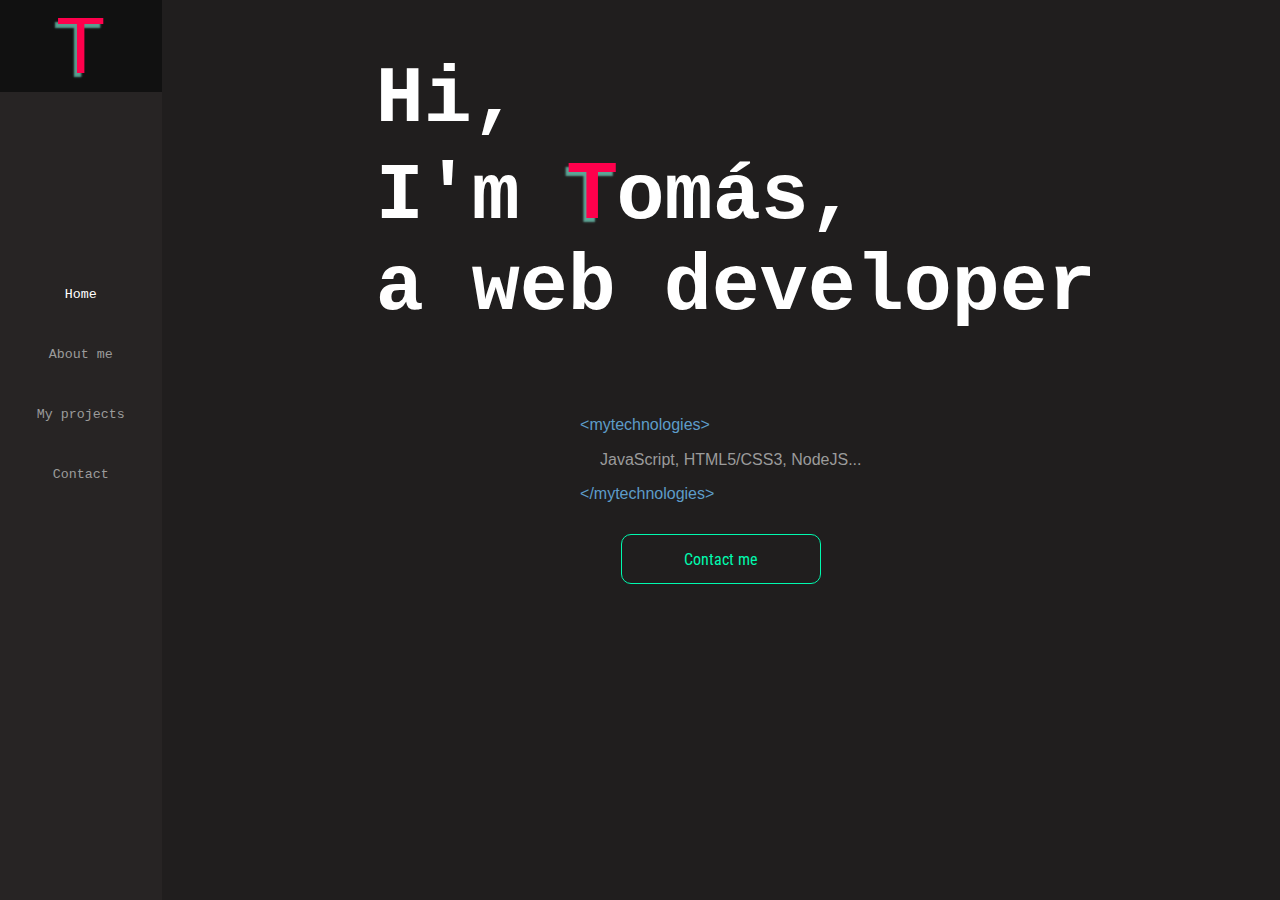
==== index.html @ ec98ce76 "fix: bugs e finalização do portfolio" ====
<!DOCTYPE html>
<html lang="en">
<head>
    <meta charset="UTF-8">
    <meta name="viewport" content="width=device-width, initial-scale=1.0">
    <title>My Portfolio</title>
    <link rel="stylesheet" href="./style/index.css">
    <link rel="stylesheet" href="./estilos/style.css">
    <link rel="stylesheet" href="https://fonts.googleapis.com/icon?family=Material+Icons"/>
</head>
<body>
    <section class="menu">
        <header class="logo">
            <span class="effect"><a href="./index.html" class="link-logo">T</a></span>
            <br>
            <button class="btn-menu" onclick="openMenu()" name="a button to open the menu"><i class="material-icons" id="menu">menu</i></button>
        </header>
        <nav>
            <a href="./index.html"><button class="btn nav selected" name="button to go to home">Home</button></a>
            <a href="./pages/aboutme.html"><button class="btn nav" name="button to go to about me">About me</button></a>
            <a href="./pages/myprojects.html"><button class="btn nav" name="button to go to my projects">My projects</button></a>
            <a href="./pages/contact.html"><button class="btn nav" name="button to make contact with me">Contact</button></a>
        </nav>
    </section>
    <section class="body">
        <main>
            <h1 class="title">Hi,<br>I'm <span class="effect">T</span>omás,<br>a web developer</h1>
            <div class="description">
                <span class="html-tag">&lt;mytechnologies&gt;</span>
                <p class="text">
                    JavaScript, HTML5/CSS3, NodeJS...
                </p>
                <span class="html-tag">&lt;/mytechnologies&gt;</span>
            </div>
            <a href="./pages/contact.html"><button class="btn contact" name="a button to make contact">Contact me</button></a>
        </main>
    </section>    
    <script>
        var isMenuOpen = false;

        const openMenu = () => {
            if(!isMenuOpen) {
                document.querySelector("nav").style.display = "block";
                document.getElementById("menu").innerHTML = "close";
                isMenuOpen = true;
            } else {
                document.querySelector("nav").style.display = "none";
                document.getElementById("menu").innerHTML = "menu";
                isMenuOpen = false;
            }
        }

        addEventListener("resize", (event) => {
            document.querySelector("nav").style.display = "block";
            isMenuOpen = true;
            document.getElementById("menu").innerHTML = "close";
        });
    </script>
</body>
</html>
---- style/index.css ----
@import url('https://fonts.googleapis.com/css2?family=Roboto+Condensed:ital,wght@0,700;1,400&display=swap');

* {
    font-family: Arial, Helvetica, sans-serif;
    user-select: none;
    box-sizing: border-box;
}

body {
    margin: 0;
    padding: 0;
    width: 100vw;
    height: 100vh;
    background-color: rgb(32, 30, 30);
}

.menu {
    background-color: rgb(39, 36, 36);
}

.body {
    background-color: rgb(32, 30, 30);
    overflow-x:visible
}

main {
    display: flex;
    flex-direction: column;
    justify-content: center;
    align-items: center;
    gap: 30px;
}

.contact {
    width: 200px;
    height: 50px;
    background-color: transparent;
    font-family: 'Roboto Condensed', sans-serif;
    font-size: 1em;
    color: rgb(0, 250, 175);
    border: rgb(0, 250, 175) 1px solid;
    border-radius: 10px;
    cursor: pointer;
    transition: all 0.3s;
}

.contact:hover {
    background-color: rgb(190, 255, 236);
    color: black;
}

.effect {
    color: rgb(255, 0, 76);
    text-shadow: -3px 4px 2px rgba(133,255,230,0.6);
}

.title {
    margin-left: 30px;
    font-size: 5em;
    color: white;
}

.description {
    font-family: 'Courier New', Courier, monospace;
    color: rgb(155, 155, 155);
}


.logo {
    font-size: 5em;
    text-align: center;
    background-color: rgb(17, 17, 17);
}

nav {
    display: flex;
    flex-direction: column;
    gap: 10px;
    justify-content: center;
    align-items: center;
    height: 65vh;
}

.nav {
    width: 100%;
    height: 50px;
    background-color: transparent;
    border: none;
    font-family: 'Courier New', Courier, monospace;
    color: rgb(155, 155, 155);
    cursor: pointer;
    display: inline-block;
}

.nav::after {
    content: '';
    width: 0px;
    height: 1px;
    display: block;
    background-color: rgb(155, 155, 155);
    transition: 0.3s;
}

.text {
    margin-left: 20px;
}

.nav:hover::after {
    width: 100%;
}

.selected {
    color: white;
}

::-webkit-scrollbar {
    display: none;
}

h1 {
    font-family: 'Courier New', Courier, monospace;
}

a {
    color: rgb(155, 155, 155);
    text-decoration: underline;
}

.link-logo {
    color: rgb(255, 0, 76);
    text-shadow: -3px 4px 2px rgba(133,255,230,0.6);
    text-decoration: none;
}

.html-tag {
    grid-column: span 3;
    color: #5D9CC9;
}

i {
    color: white;
}

.btn-menu {
    display: none;
    background-color: transparent;
    border: none;
}

@media screen and (min-width: 1300px) {
    .myprojects {
        grid-template-columns: 1fr 1fr 1fr;
    }
}

@media screen and (min-width: 1000px) and (max-width: 1300px) {
    .myprojects {
        grid-template-columns: 1fr 1fr;
    }
}

@media screen and (min-width: 600px) {
    body {
        display: grid;
        grid-template-columns: 1.3fr 9fr;
    }
}

@media screen and (max-width: 600px) {
    body {
        display: flex;
        flex-direction: column;
    }

    .btn-menu {
        display: inline;
    }

    nav {
        display: none;
        height: 200px;
    }

    main {
        justify-content: start;
    }

    .title {
        font-size: 3em;
    }
}
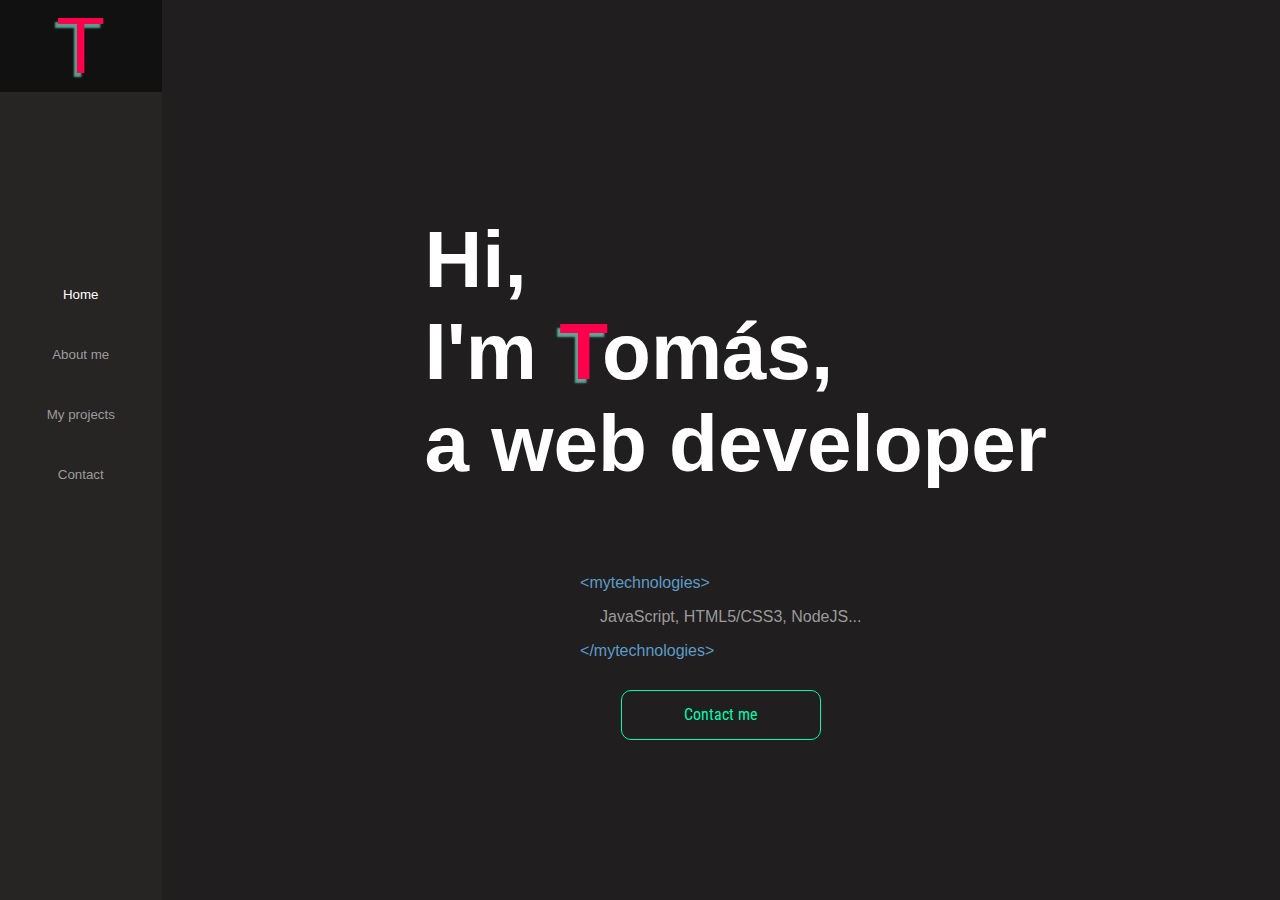
==== commit 2dd9dd3b: "fix: resize" ====
--- a/index.html
+++ b/index.html
@@ -5,21 +5,21 @@
     <meta name="viewport" content="width=device-width, initial-scale=1.0">
     <title>My Portfolio</title>
     <link rel="stylesheet" href="./style/index.css">
-    <link rel="stylesheet" href="./estilos/style.css">
     <link rel="stylesheet" href="https://fonts.googleapis.com/icon?family=Material+Icons"/>
+    <link rel="shortcut icon" href="./favicon.ico" type="image/x-icon">
 </head>
 <body>
     <section class="menu">
         <header class="logo">
-            <span class="effect"><a href="./index.html" class="link-logo">T</a></span>
+            <span class="effect"><a href="https://tomaslmz.github.io/portfolio" class="link-logo">T</a></span>
             <br>
             <button class="btn-menu" onclick="openMenu()" name="a button to open the menu"><i class="material-icons" id="menu">menu</i></button>
         </header>
         <nav>
-            <a href="./index.html"><button class="btn nav selected" name="button to go to home">Home</button></a>
-            <a href="./pages/aboutme.html"><button class="btn nav" name="button to go to about me">About me</button></a>
-            <a href="./pages/myprojects.html"><button class="btn nav" name="button to go to my projects">My projects</button></a>
-            <a href="./pages/contact.html"><button class="btn nav" name="button to make contact with me">Contact</button></a>
+            <a href="https://tomaslmz.github.io/portfolio"><button class="btn nav selected" name="button to go to home">Home</button></a>
+            <a href="https://tomaslmz.github.io/portfolio/pages/aboutme"><button class="btn nav" name="button to go to about me">About me</button></a>
+            <a href="https://tomaslmz.github.io/portfolio/pages/myprojects"><button class="btn nav" name="button to go to my projects">My projects</button></a>
+            <a href="https://tomaslmz.github.io/portfolio/pages/contact"><button class="btn nav" name="button to make contact with me">Contact</button></a>
         </nav>
     </section>
     <section class="body">
@@ -32,7 +32,7 @@
                 </p>
                 <span class="html-tag">&lt;/mytechnologies&gt;</span>
             </div>
-            <a href="./pages/contact.html"><button class="btn contact" name="a button to make contact">Contact me</button></a>
+            <a href="https://tomaslmz.github.io/portfolio/pages/contact"><button class="btn contact" name="a button to make contact">Contact me</button></a>
         </main>
     </section>    
     <script>
@@ -40,7 +40,7 @@
 
         const openMenu = () => {
             if(!isMenuOpen) {
-                document.querySelector("nav").style.display = "block";
+                document.querySelector("nav").style.display = "flex";
                 document.getElementById("menu").innerHTML = "close";
                 isMenuOpen = true;
             } else {
@@ -51,9 +51,11 @@
         }
 
         addEventListener("resize", (event) => {
-            document.querySelector("nav").style.display = "block";
-            isMenuOpen = true;
-            document.getElementById("menu").innerHTML = "close";
+            if(screen.width > 1000) {
+                document.querySelector("nav").style.display = "flex";
+                isMenuOpen = true;
+                document.getElementById("menu").innerHTML = "close";
+            }
         });
     </script>
 </body>
--- a/style/index.css
+++ b/style/index.css
@@ -27,6 +27,7 @@
     display: flex;
     flex-direction: column;
     justify-content: center;
+    height: 100vh;
     align-items: center;
     gap: 30px;
 }
@@ -61,7 +62,7 @@
 }
 
 .description {
-    font-family: 'Courier New', Courier, monospace;
+    font-family:Arial, Helvetica, sans-serif;
     color: rgb(155, 155, 155);
 }
 
@@ -86,7 +87,7 @@
     height: 50px;
     background-color: transparent;
     border: none;
-    font-family: 'Courier New', Courier, monospace;
+    font-family:Arial, Helvetica, sans-serif;
     color: rgb(155, 155, 155);
     cursor: pointer;
     display: inline-block;
@@ -118,7 +119,7 @@
 }
 
 h1 {
-    font-family: 'Courier New', Courier, monospace;
+    font-family:Arial, Helvetica, sans-serif;
 }
 
 a {
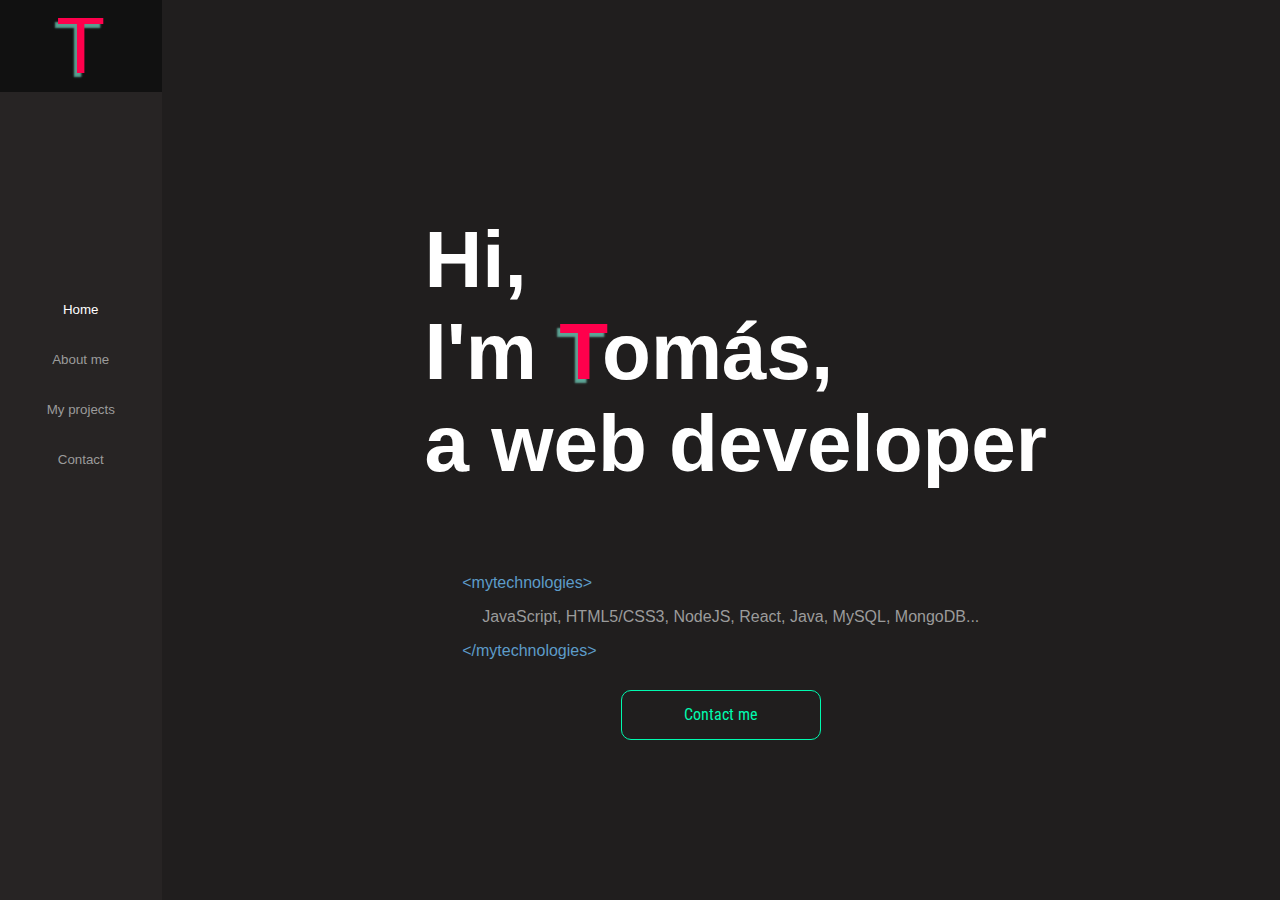
==== commit c7c6c6b7: "updating about me" ====
--- a/index.html
+++ b/index.html
@@ -28,7 +28,7 @@
             <div class="description">
                 <span class="html-tag">&lt;mytechnologies&gt;</span>
                 <p class="text">
-                    JavaScript, HTML5/CSS3, NodeJS...
+                    JavaScript, HTML5/CSS3, NodeJS, React, Java, MySQL, MongoDB...
                 </p>
                 <span class="html-tag">&lt;/mytechnologies&gt;</span>
             </div>
--- a/style/index.css
+++ b/style/index.css
@@ -84,7 +84,7 @@
 
 .nav {
     width: 100%;
-    height: 50px;
+    height: 40px;
     background-color: transparent;
     border: none;
     font-family:Arial, Helvetica, sans-serif;
